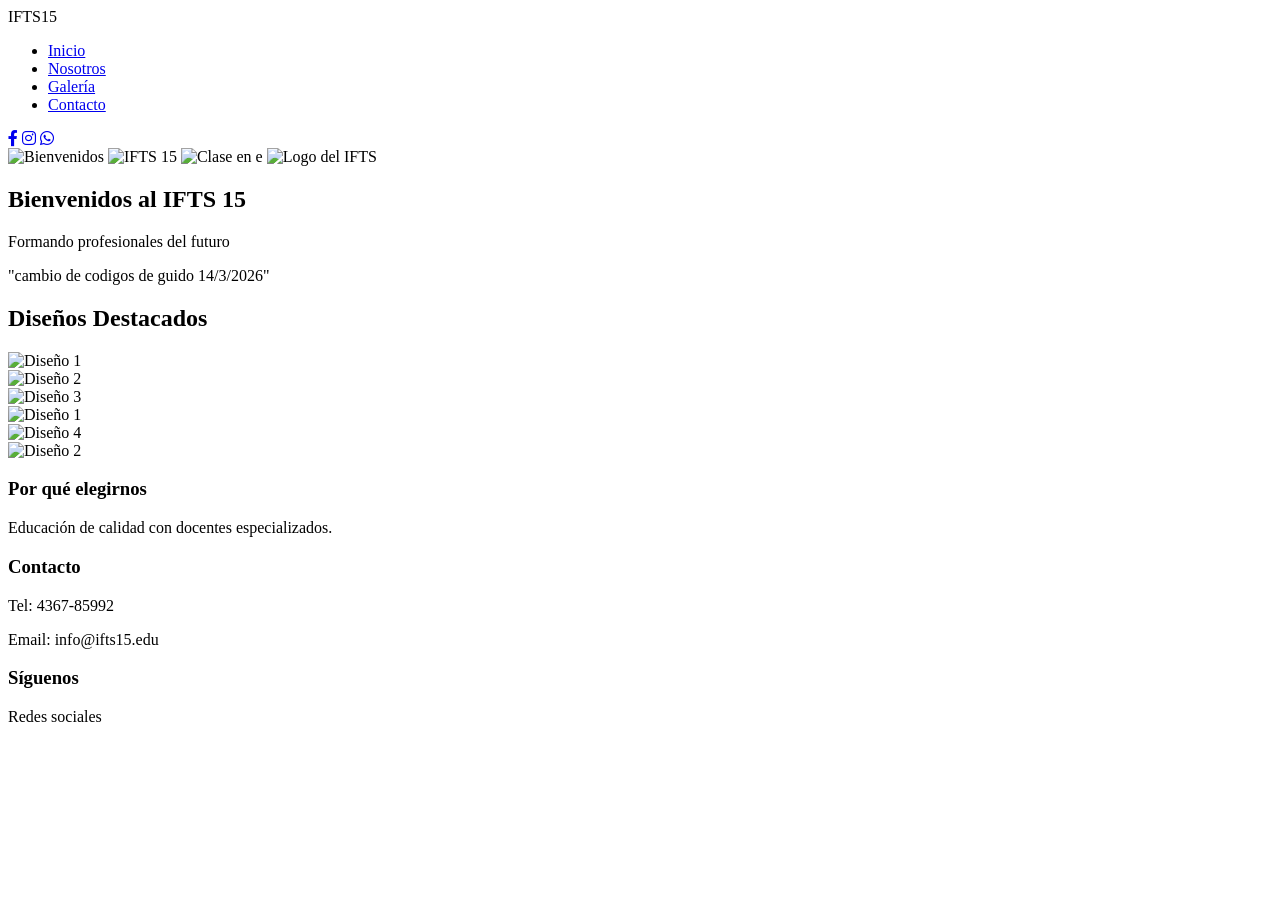
==== templates/index.html @ a1bdfd6c "Fix  subir archivos  carpetas  templates static" ====
<!DOCTYPE html>
<html lang="es">
<head>
  <meta charset="UTF-8">
  <meta name="viewport" content="width=device-width, initial-scale=1.0">
  <title>IFTS15 - Inicio</title>
  <link rel="stylesheet" href="style.css?v=12">
  <link rel="stylesheet" href="https://cdnjs.cloudflare.com/ajax/libs/font-awesome/6.0.0-beta3/css/all.min.css">
</head>
<body>
  <div class="page-wrapper">
    <header>
      <div class="logo">IFTS15</div>
      <nav>
        <ul>
          <li><a href="index.html" class="activo">Inicio</a></li>
          <li><a href="nosotros.html">Nosotros</a></li>
          <li><a href="galeria.html">Galería</a></li>
          <li><a href="contacto.html">Contacto</a></li>
        </ul>
      </nav>
      <div class="redes">
        <a href="https://facebook.com" target="_blank" aria-label="Facebook"><i class="fab fa-facebook-f"></i></a>
        <a href="https://instagram.com" target="_blank" aria-label="Instagram"><i class="fab fa-instagram"></i></a>
        <a href="https://wa.me/numerodetelefono" target="_blank" aria-label="WhatsApp"><i class="fab fa-whatsapp"></i></a>
      </div>
    </header>

    <main class="main-content">
      <section class="banner">
        <div class="carousel-container">
         <img src="img/audiolargo1.jpg" alt="Bienvenidos" class="banner-img">
         <img src="img/equipo1.jpg" alt=" IFTS 15" class="banner-img">
         <img src="img/profe.jpg" alt="Clase en e" class="banner-img">
         <img src="img/logo15.jpg" alt="Logo del IFTS " class="banner-img">
        </div>
        <div class="contenido-banner">
          <h1>Bienvenidos al IFTS 15</h1>
          <p>Formando profesionales del futuro</p>
        </div>
      </section>
"cambio de codigos de guido 14/3/2026"
      <section>
        <h2>Diseños Destacados</h2>
        <div class="galeria-grid">
          <div class="card"><img src="img/diseno1.jpg" alt="Diseño 1"></div>
          <div class="card"><img src="img/estudio.jpg" alt="Diseño 2"></div>
          <div class="card"><img src="img/equipo1.jpg" alt="Diseño 3"></div>
          <div class="card"><img src="img/audiolargo1.jpg" alt="Diseño 1"></div>
          <div class="card"><img src="img/image4.jpg" alt="Diseño 4"></div>
          <div class="card"><img src="img/audio1.jpg" alt="Diseño 2"></div>
        </div>
      </section>
    </main>

    <footer>
      <div>
        <h3>Por qué elegirnos</h3>
        <p>Educación de calidad con docentes especializados.</p>
      </div>
      <div>
        <h3>Contacto</h3>
        <p>Tel: 4367-85992</p>
        <p>Email: info@ifts15.edu</p>
      </div>
      <div>
        <h3>Síguenos</h3>
        <p>Redes sociales</p>
      </div>
    </footer>
  </div>
</body>
</html>
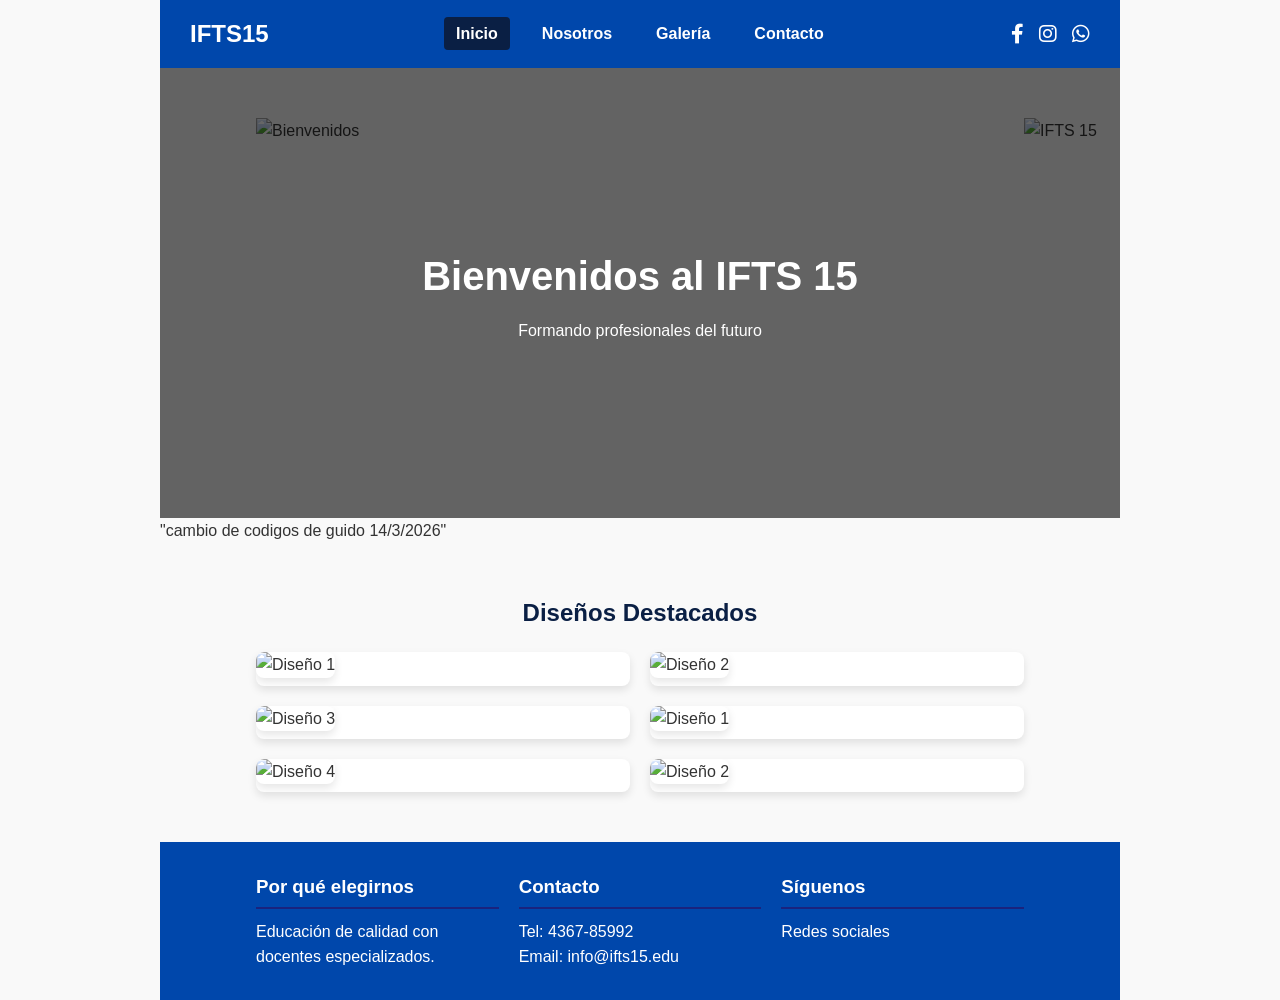
==== commit e87c3817: "Versión final probada localmente - Todo OK" ====
--- a/templates/index.html
+++ b/templates/index.html
@@ -4,7 +4,7 @@
   <meta charset="UTF-8">
   <meta name="viewport" content="width=device-width, initial-scale=1.0">
   <title>IFTS15 - Inicio</title>
-  <link rel="stylesheet" href="style.css?v=12">
+  <link rel="stylesheet" href="/static/style.css?v=12">
   <link rel="stylesheet" href="https://cdnjs.cloudflare.com/ajax/libs/font-awesome/6.0.0-beta3/css/all.min.css">
 </head>
 <body>
@@ -13,10 +13,10 @@
       <div class="logo">IFTS15</div>
       <nav>
         <ul>
-          <li><a href="index.html" class="activo">Inicio</a></li>
-          <li><a href="nosotros.html">Nosotros</a></li>
-          <li><a href="galeria.html">Galería</a></li>
-          <li><a href="contacto.html">Contacto</a></li>
+          <li><a href="/" class="activo">Inicio</a></li>
+          <li><a href="/nosotros.html">Nosotros</a></li>
+          <li><a href="/galeria.html">Galería</a></li>
+          <li><a href="/contacto.html">Contacto</a></li>
         </ul>
       </nav>
       <div class="redes">
--- a/static/style.css
+++ b/static/style.css
@@ -0,0 +1,272 @@
+/* =========================
+   🎨 ESTILOS GLOBALES
+========================= */
+* {
+  margin: 0;
+  padding: 0;
+  box-sizing: border-box;
+}
+
+body {
+  font-family: Arial, Helvetica, sans-serif;
+  line-height: 1.6;
+  color: #333;
+  background: #f9f9f9;
+}
+
+/* =========================
+   📦 CONTENEDORES PRINCIPALES
+========================= */
+.page-wrapper {
+  max-width: 960px; /* Ancho de toda la página */
+  margin: 0 auto; /* Centra el contenido en la pantalla */
+  display: flex;
+  flex-direction: column;
+  min-height: 100vh;
+}
+
+/* =========================
+   🔝 HEADER Y MENÚ
+========================= */
+header {
+  width: 100%;
+  background: #0047AB; /* Azul principal */
+  color: #fff;
+  display: flex;
+  justify-content: space-between;
+  align-items: center;
+  padding: 15px 30px;
+  position: sticky;
+  top: 0;
+  z-index: 1000;
+}
+
+header .logo {
+  font-size: 24px;
+  font-weight: bold;
+}
+
+nav ul {
+  list-style: none;
+  display: flex;
+  gap: 20px;
+}
+
+nav ul li a {
+  text-decoration: none;
+  color: #fff;
+  font-weight: bold;
+  padding: 8px 12px;
+  border-radius: 4px;
+  transition: background-color 0.3s;
+}
+
+nav ul li a:hover,
+nav ul li a.activo {
+  background: #0A1F44; /* Azul oscuro */
+}
+
+.redes {
+  display: flex;
+  gap: 15px;
+}
+
+.redes a {
+  color: #fff;
+  font-size: 20px;
+  text-decoration: none;
+  transition: transform 0.3s ease;
+}
+
+.redes a:hover {
+  transform: scale(1.1);
+}
+
+/* =========================
+   🖼️ BANNER Y HERO
+========================= */
+.main-content {
+  flex-grow: 1;
+}
+
+.banner {
+  position: relative;
+  width: 100%;
+  height: 450px; /* **Altura disminuida** */
+  overflow: hidden;
+}
+
+.carousel-container {
+  display: flex;
+  width: 400%;
+  height: 100%;
+  animation: carrusel 20s infinite;
+}
+
+.banner-img {
+  width: 25%;
+  height: 100%;
+  object-fit: cover;
+}
+
+.contenido-banner {
+  width: 100%;
+  height: 100%;
+  color: #fff;
+  background: rgba(0, 0, 0, 0.6);
+  display: flex;
+  flex-direction: column; 
+  justify-content: center;
+  align-items: center;
+  text-align: center;
+  position: absolute;
+  top: 0;
+  left: 0;
+  z-index: 1;
+}
+
+.contenido-banner h1 {
+  font-size: 40px;
+  margin-bottom: 10px;
+}
+
+@keyframes carrusel {
+    0% { transform: translateX(0);}
+    25% {transform: translateX(0);}
+    30% {transform: translateX(-25%);}
+    50% {transform: translateX(-25%);}
+    55% {transform: translateX(-50%);}
+    75% {transform: translateX(-50%);}
+    80% {transform: translateX(-75%);}
+    100% {transform: translateX(-75%);}
+}
+
+/* =========================
+   ⭐ GALERÍA
+========================= */
+section {
+  padding: 50px 10%;
+}
+
+h2 {
+  text-align: center;
+  margin-bottom: 20px;
+  color: #0A1F44;
+}
+
+.galeria-grid {
+  display: grid;
+  grid-template-columns: repeat(auto-fit, minmax(250px, 1fr));
+  gap: 20px;
+}
+
+.galeria-grid .card, .galeria-grid img {
+  background: #fff;
+  border-radius: 8px;
+  box-shadow: 0 4px 8px rgba(0, 0, 0, 0.1);
+  overflow: hidden;
+  transition: transform 0.3s ease;
+}
+
+.galeria-grid .card:hover, .galeria-grid img:hover {
+  transform: translateY(-5px);
+}
+
+.galeria-grid .card img, .galeria-grid img {
+  width: 100%;
+  aspect-ratio: 3/2; /* **Nueva proporción de las imágenes** */
+  object-fit: cover;
+}
+
+/* =========================
+   🏫 SECCIÓN NOSOTROS
+========================= */
+.seccion-nosotros {
+  display: flex;
+  flex-wrap: wrap;
+   gap: 20px;
+   padding: 50px 10%;
+  align-items: center;
+   background: #f4f7f9;
+}
+
+.seccion-nosotros .texto {
+  flex: 1 1 50%;
+  padding: 30px 20px;
+  border-radius: 8px;
+}
+
+.seccion-nosotros .imagen {
+  flex: 1 1 50%;
+  padding: 30px 20px;
+}
+
+.seccion-nosotros img {
+  width: 100%;
+  height: auto;
+  border-radius: 10px;
+  box-shadow: 0 4px 8px rgba(0, 0, 0, 0.1);
+}
+
+/* =========================
+   📞 CONTACTO
+========================= */
+.contacto {
+  display: flex;
+  flex-wrap: wrap;
+  gap: 20px;
+  padding: 50px 10%;
+  background: #f4f7f9;
+}
+
+.contacto form {
+  flex: 1 1 50%;
+  display: flex;
+  flex-direction: column;
+  gap: 10px;
+  padding: 30px 20px;
+}
+
+.contacto input,
+.contacto textarea {
+  padding: 10px;
+  border: 1px solid #ccc;
+  border-radius: 6px; 
+}
+           
+.contacto button {
+  background: #0047AB;
+  color: #fff;
+  border: none;
+  padding: 10px;
+  border-radius: 6px;
+  cursor: pointer;
+  transition: background-color 0.3s;
+}
+
+.contacto button:hover {
+  background: #0A1F44;
+}
+
+.contacto .info { 
+  flex: 1 1 50%;
+  padding:30px 20px ;
+}
+
+/* =========================
+   🔻 FOOTER
+========================= */
+footer {
+  background:#0047AB;
+  color: #fff;
+  display: grid;
+  grid-template-columns: repeat(auto-fit, minmax(200px, 1fr));
+  gap: 20px;
+  padding: 30px 10%;
+}
+
+footer h3 {
+  margin-bottom: 10px;
+  border-bottom: 2px solid #1a237e;
+  padding-bottom: 5px;
+}
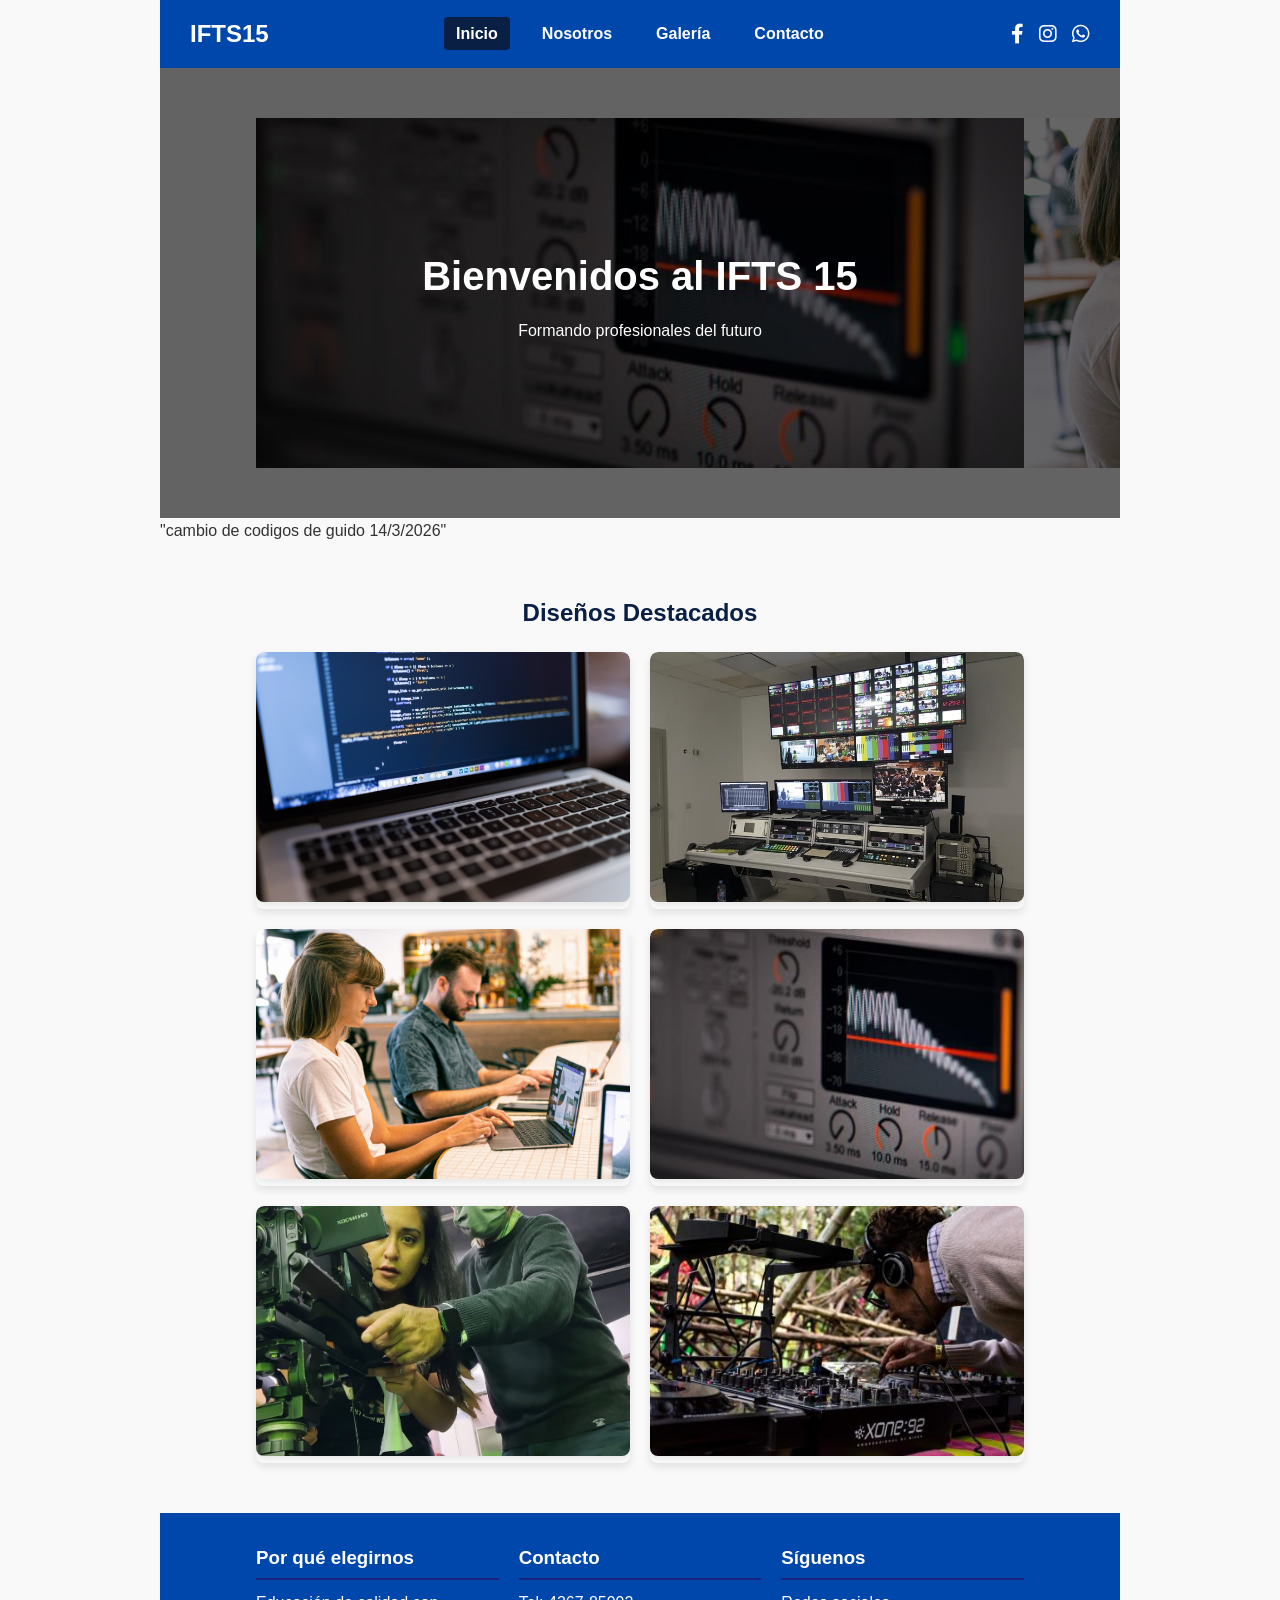
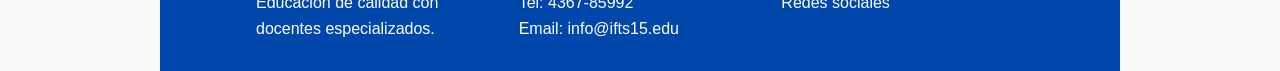
==== commit f26d26b9: "Fix: Navegacion sin extensiones y rutas de imagenes" ====
--- a/templates/index.html
+++ b/templates/index.html
@@ -14,9 +14,9 @@
       <nav>
         <ul>
           <li><a href="/" class="activo">Inicio</a></li>
-          <li><a href="/nosotros.html">Nosotros</a></li>
-          <li><a href="/galeria.html">Galería</a></li>
-          <li><a href="/contacto.html">Contacto</a></li>
+          <li><a href="/nosotros">Nosotros</a></li>
+          <li><a href="/galeria">Galería</a></li>
+          <li><a href="/contacto">Contacto</a></li>
         </ul>
       </nav>
       <div class="redes">
@@ -29,10 +29,10 @@
     <main class="main-content">
       <section class="banner">
         <div class="carousel-container">
-         <img src="img/audiolargo1.jpg" alt="Bienvenidos" class="banner-img">
-         <img src="img/equipo1.jpg" alt=" IFTS 15" class="banner-img">
-         <img src="img/profe.jpg" alt="Clase en e" class="banner-img">
-         <img src="img/logo15.jpg" alt="Logo del IFTS " class="banner-img">
+         <img src="/static/img/audiolargo1.jpg" alt="Bienvenidos" class="banner-img">
+         <img src="/static/img/equipo1.jpg" alt=" IFTS 15" class="banner-img">
+         <img src="/static/img/profe.jpg" alt="Clase en e" class="banner-img">
+         <img src="/static/img/logo15.jpg" alt="Logo del IFTS " class="banner-img">
         </div>
         <div class="contenido-banner">
           <h1>Bienvenidos al IFTS 15</h1>
@@ -43,12 +43,12 @@
       <section>
         <h2>Diseños Destacados</h2>
         <div class="galeria-grid">
-          <div class="card"><img src="img/diseno1.jpg" alt="Diseño 1"></div>
-          <div class="card"><img src="img/estudio.jpg" alt="Diseño 2"></div>
-          <div class="card"><img src="img/equipo1.jpg" alt="Diseño 3"></div>
-          <div class="card"><img src="img/audiolargo1.jpg" alt="Diseño 1"></div>
-          <div class="card"><img src="img/image4.jpg" alt="Diseño 4"></div>
-          <div class="card"><img src="img/audio1.jpg" alt="Diseño 2"></div>
+          <div class="card"><img src="/static/img/diseno1.jpg" alt="Diseño 1"></div>
+          <div class="card"><img src="/static/img/estudio.jpg" alt="Diseño 2"></div>
+          <div class="card"><img src="/static/img/equipo1.jpg" alt="Diseño 3"></div>
+          <div class="card"><img src="/static/img/audiolargo1.jpg" alt="Diseño 1"></div>
+          <div class="card"><img src="/static/img/image4.jpg" alt="Diseño 4"></div>
+          <div class="card"><img src="/static/img/audio1.jpg" alt="Diseño 2"></div>
         </div>
       </section>
     </main>
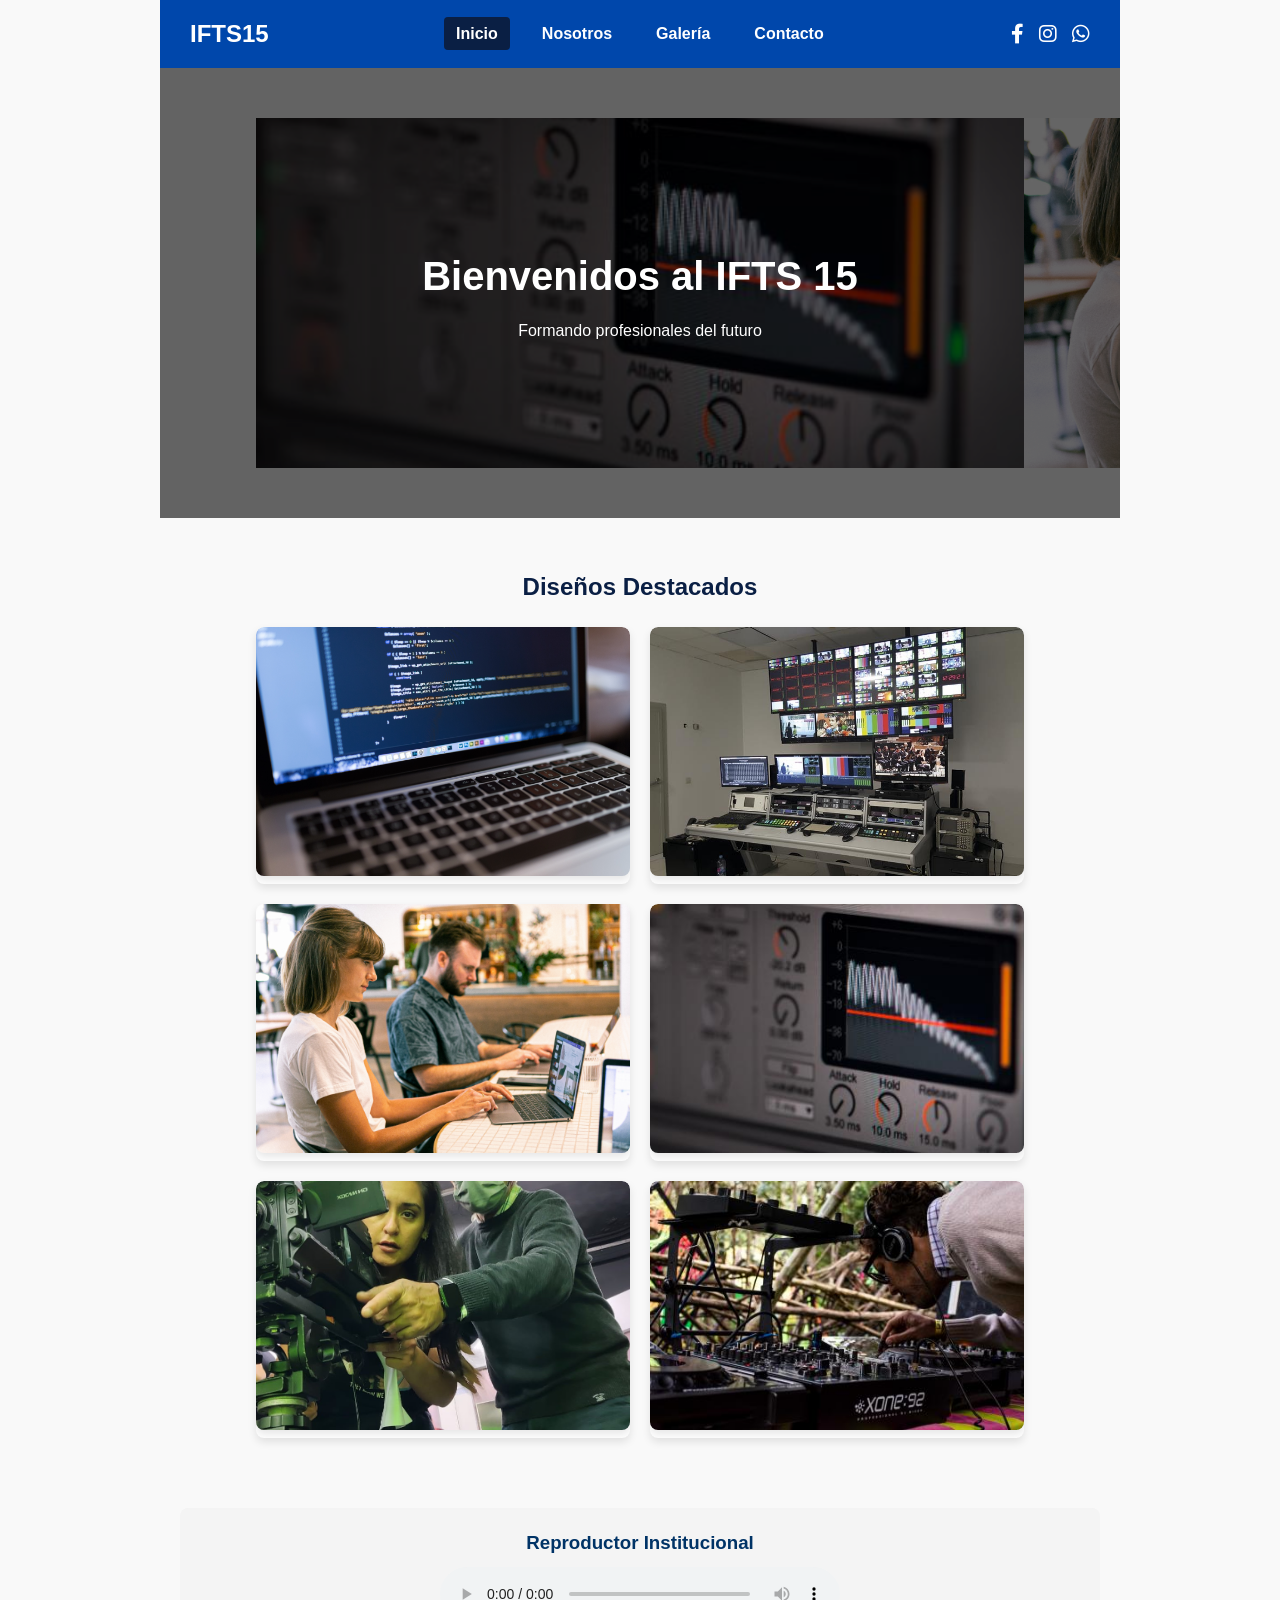
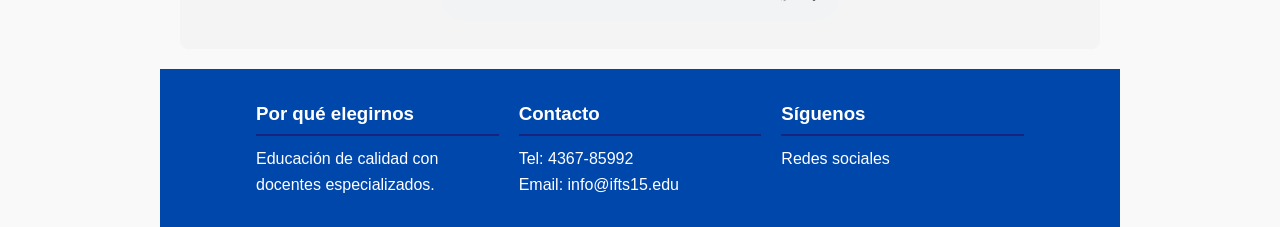
==== commit f9025665: "Fix: Navegacion sin extensiones de musica" ====
--- a/templates/index.html
+++ b/templates/index.html
@@ -39,7 +39,7 @@
           <p>Formando profesionales del futuro</p>
         </div>
       </section>
-"cambio de codigos de guido 14/3/2026"
+
       <section>
         <h2>Diseños Destacados</h2>
         <div class="galeria-grid">
@@ -51,6 +51,17 @@
           <div class="card"><img src="/static/img/audio1.jpg" alt="Diseño 2"></div>
         </div>
       </section>
+	  
+
+      <section style="text-align: center; padding: 20px; background: #f4f4f4; border-radius: 8px; margin: 20px;">
+        <h3 style="color: #003366; margin-bottom: 10px;">Reproductor Institucional</h3>
+        <audio controls style="width: 80%; max-width: 400px;">
+          <source src="/static/money.mp3" type="audio/mpeg">
+          Tu navegador no soporta la reproducción de audio.
+        </audio>
+      </section>
+	  
+	  
     </main>
 
     <footer>
